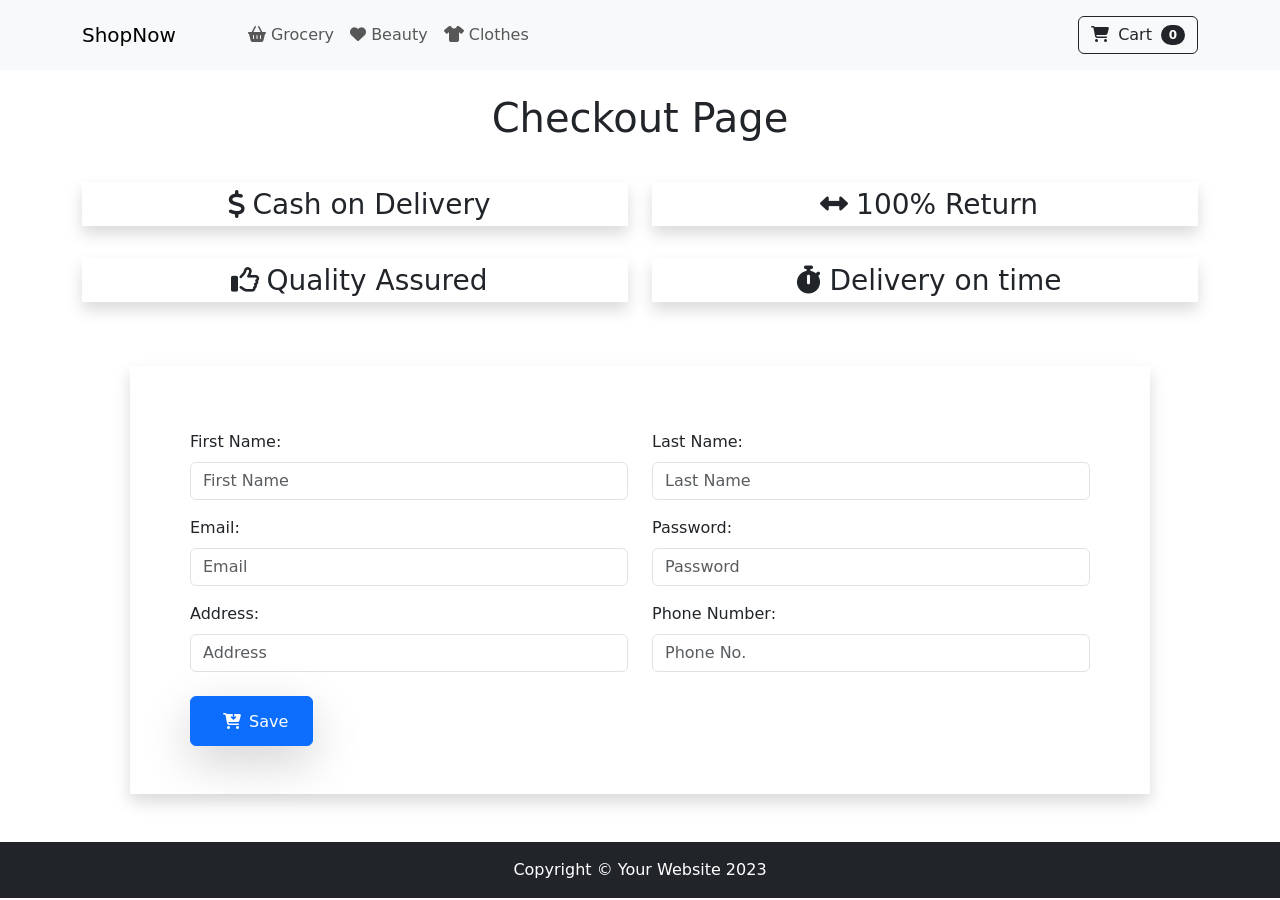
==== checkout.html @ 32a471b2 "Correct checkout validation, added persistence to the cart" ====
<!DOCTYPE html>
<html lang="en">

<head>
	<meta charset="utf-8" />
	<meta name="viewport" content="width=device-width, initial-scale=1, shrink-to-fit=no" />
	<meta name="description" content="" />
	<meta name="author" content="" />
	<title>Checkout</title>
	<!-- Favicon-->
	<link rel="icon" type="image/x-icon" href="images/favicon.ico" />
	<link href="https://cdn.jsdelivr.net/npm/bootstrap@5.3.0/dist/css/bootstrap.min.css" rel="stylesheet"
		integrity="sha384-9ndCyUaIbzAi2FUVXJi0CjmCapSmO7SnpJef0486qhLnuZ2cdeRhO02iuK6FUUVM" crossorigin="anonymous">

	<!-- Fontawesome icons-->
	<link rel="stylesheet" href="https://cdnjs.cloudflare.com/ajax/libs/font-awesome/6.4.0/css/all.min.css"
		integrity="sha512-iecdLmaskl7CVkqkXNQ/ZH/XLlvWZOJyj7Yy7tcenmpD1ypASozpmT/E0iPtmFIB46ZmdtAc9eNBvH0H/ZpiBw=="
		crossorigin="anonymous" referrerpolicy="no-referrer" />

</head>

<body>
	<!-- Navigation-->
	<nav class="navbar py-3 py-lg-0 navbar-light bg-light navbar-expand-lg" id="navbar-example2">
		<div class="container d-flex">
			<a class="navbar-brand" href="./index.html">ShopNow</a>
			<div class="d-flex flex-row order-lg-last align-items-center">

				<button type="button" class="navbar-toggler order-last collapsed" data-bs-toggle="collapse"
					data-bs-target="#navbar" aria-expanded="false" aria-controls="navbar">
					<span class="navbar-toggler-icon"></span>
				</button>
				<ul class="navbar-nav me-3 me-lg-0 d-flex flex-row align-items-center">
					<li class="dropdown search-dropdown nav-item py-lg-3">
						<a href="javascript:void(0)" class="btn btn-outline-dark flex-center" type="button"
							data-bs-toggle="modal" data-bs-target="#cartModal" onclick="open_modal()"
							data-bs-auto-close="outside">
							<i class="fas fa-shopping-cart me-1"></i> Cart <span
								class="badge bg-dark text-white ms-1 rounded-pill" id="count_product">0</span>
						</a>
					</li>
				</ul>
			</div>

			<div id="navbar" class="navbar-collapse collapse">

				<ul class="navbar-nav me-auto mb-4 mb-lg-0 ms-lg-5">
					<li class="nav-item">
						<a class="nav-link" href="./index.html#grocery"><i class="fas fa-shopping-basket"></i> Grocery</a>
					</li>
					<li class="nav-item">
						<a class="nav-link" href="./index.html#beauty"><i class="fas fa-heart"></i> Beauty</a>
					</li>
					<li class="nav-item">
						<a class="nav-link" href="./index.html#clothes"><i class="fas fa-tshirt"></i> Clothes</a>
					</li>

				</ul>
			</div>
		</div>
	</nav>
	<div class="container">
		<h1 class="text-center head m-4">Checkout Page</h1>

		<div class="row mr-0">
			<div class="col-sm-6">
				<h3 class="my-3 bord shadow text-center"><i class="fas fa-dollar-sign p-2"></i>Cash on Delivery</h3>
			</div>
			<div class="col-sm-6 ">
				<h3 class="my-3 bord shadow text-center"><i class="fas fa-arrows-alt-h p-2"></i>100% Return</h3>
			</div>
		</div>

		<div class="row mr-0">
			<div class="col-sm-6">
				<h3 class="my-3 bord shadow text-center"><i class="far fa-thumbs-up p-2"></i>Quality Assured</h3>
			</div>
			<div class="col-sm-6 ">
				<h3 class="my-3 bord shadow text-center"><i class="fas fa-stopwatch p-2"></i>Delivery on time</h3>
			</div>
		</div>
		<form class="form" id="myForm" novalidate>
			<div class="row bord p-5 shadow m-5">
				<div class="col-sm-6">
					<div class="mt-3">
						<label for="fName" class="form-label">First Name:</label>
						<input id="fName" class="form-control ml-3" type="text" placeholder="First Name" />
						<div id="errorName" class="invalid-feedback"></div>
					</div>
					<div class="mt-3 ">
						<label for="fEmail" class="form-label">Email:</label>
						<input id="fEmail" class="form-control ml-3" type="email" placeholder="Email" minlength="3" />
						<div id="errorEmail" class="invalid-feedback"></div>
					</div>
					<div class="mt-3 ">
						<label for="fAddress" class="form-label">Address:</label>
						<input id="fAddress" class="form-control" type="text" placeholder="Address" minlength="3" />
						<div id="errorAddress" class="invalid-feedback"></div>
					</div>
				</div>
				<div class="col-sm-6">
					<div class="mt-3">
						<label for="fLastN" class="form-label">Last Name:</label>
						<input id="fLastN" class="form-control" type="text" placeholder="Last Name" minlength="3" />
						<div id="errorLastN" class="invalid-feedback"></div>
					</div>
					<div class="mt-3">
						<label for="fPassword" class="form-label">Password:</label>
						<input id="fPassword" class="form-control" title="(4-8 characters)" type="password"
							minlength="4" maxlength="8" placeholder="Password" />
						<div id="errorPassword" class="invalid-feedback"></div>
					</div>
					<div class="mt-3">
						<label for="fPhone" class="form-label">Phone Number:</label>
						<input id="fPhone" class="form-control" type="number" placeholder="Phone No." />
						<div id="errorPhone" class="invalid-feedback"></div>
					</div>
				</div>
				<div class="col-12 mt-4 final">
					<button type="submit" id="btn" class="p-2 px-4 btn btn-primary shadow-lg">
						<i class="fas fa-cart-arrow-down p-2"></i>Save
					</button>
				</div>
			</div>
		</form>

	</div>


	<!-- Footer-->
	<footer class="py-3 bg-dark">
		<div class="container">
			<p class="m-0 text-center text-white">Copyright &copy; Your Website 2023</p>
		</div>
	</footer>

	<div class="modal fade" id="cartModal" tabindex="-1" aria-labelledby="exampleModalLabel" aria-hidden="true">
		<div class="modal-dialog">
			<div class="modal-content">
				<div class="modal-header">
					<h5 class="modal-title" id="exampleModalLabel"><i class="fas fa-cart-arrow-down"></i> My Cart</h5>
					<button type="button" class="btn-close" data-bs-dismiss="modal" aria-label="Close"></button>
				</div>
				<div class="modal-body">
					<h3 class="text-center bill px-5">Shopping Cart</h3>
					<div class="table-responsive">
						<table class="table">
							<thead>
								<tr>
									<th scope="col">Product</th>
									<th scope="col">Price</th>
									<th scope="col">Qty.</th>
									<th scope="col">Total <small>(with discount)</small></th>
								</tr>
							</thead>
							<tbody id="cart_list"></tbody>
						</table>
					</div>
					<div class="text-center fs-3">
						Total: $<span id="total_price">0</span>
					</div>
					<div class="text-center">
						<a href="checkout.html" class="btn btn-primary m-3">Checkout</a>
						<button type="button" class="btn btn-secondary m-3" id="clean-cart">Clean Cart</button>
					</div>
				</div>
			</div>
		</div>
	</div>

	<!-- Bootstrap core JS-->
	<script src="https://cdn.jsdelivr.net/npm/bootstrap@5.3.0/dist/js/bootstrap.bundle.min.js"
		integrity="sha384-geWF76RCwLtnZ8qwWowPQNguL3RmwHVBC9FhGdlKrxdiJJigb/j/68SIy3Te4Bkz"
		crossorigin="anonymous"></script>


	<!-- Core theme JS-->
	<script src="js/shop.js"></script>
	<script src="js/checkout.js"></script>
</body>

</html>
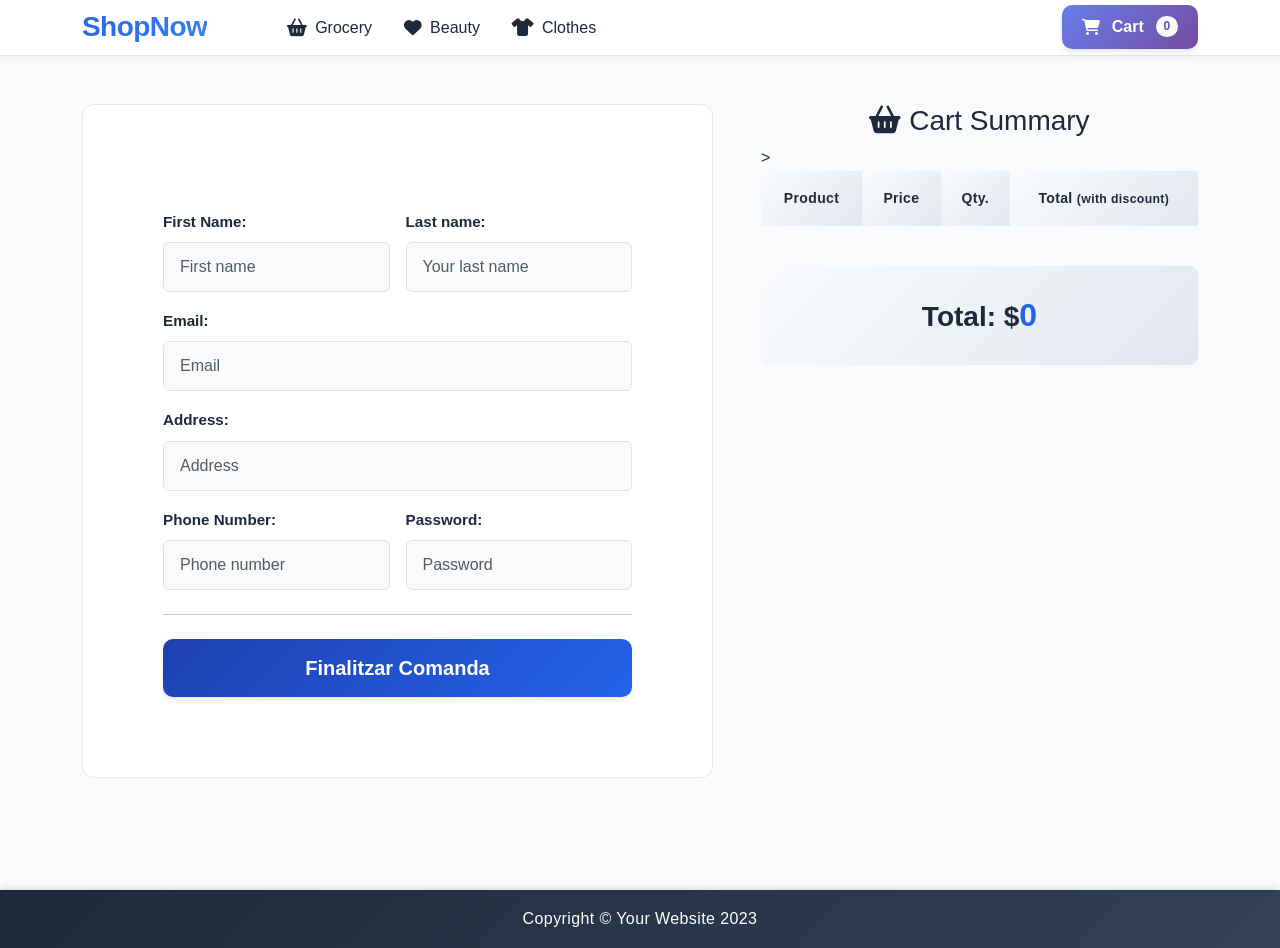
==== commit e3d4b57b: "Checkout design and imported logic. Navbar top fixed" ====
--- a/checkout.html
+++ b/checkout.html
@@ -16,115 +16,139 @@
 	<link rel="stylesheet" href="https://cdnjs.cloudflare.com/ajax/libs/font-awesome/6.4.0/css/all.min.css"
 		integrity="sha512-iecdLmaskl7CVkqkXNQ/ZH/XLlvWZOJyj7Yy7tcenmpD1ypASozpmT/E0iPtmFIB46ZmdtAc9eNBvH0H/ZpiBw=="
 		crossorigin="anonymous" referrerpolicy="no-referrer" />
+	
+	<link rel="stylesheet" href="css/styles.css" />
 
 </head>
 
 <body>
 	<!-- Navigation-->
-	<nav class="navbar py-3 py-lg-0 navbar-light bg-light navbar-expand-lg" id="navbar-example2">
-		<div class="container d-flex">
-			<a class="navbar-brand" href="./index.html">ShopNow</a>
-			<div class="d-flex flex-row order-lg-last align-items-center">
-
-				<button type="button" class="navbar-toggler order-last collapsed" data-bs-toggle="collapse"
-					data-bs-target="#navbar" aria-expanded="false" aria-controls="navbar">
-					<span class="navbar-toggler-icon"></span>
-				</button>
-				<ul class="navbar-nav me-3 me-lg-0 d-flex flex-row align-items-center">
-					<li class="dropdown search-dropdown nav-item py-lg-3">
-						<a href="javascript:void(0)" class="btn btn-outline-dark flex-center" type="button"
-							data-bs-toggle="modal" data-bs-target="#cartModal" onclick="open_modal()"
-							data-bs-auto-close="outside">
-							<i class="fas fa-shopping-cart me-1"></i> Cart <span
-								class="badge bg-dark text-white ms-1 rounded-pill" id="count_product">0</span>
-						</a>
-					</li>
-				</ul>
-			</div>
-
-			<div id="navbar" class="navbar-collapse collapse">
-
-				<ul class="navbar-nav me-auto mb-4 mb-lg-0 ms-lg-5">
-					<li class="nav-item">
-						<a class="nav-link" href="./index.html#grocery"><i class="fas fa-shopping-basket"></i> Grocery</a>
-					</li>
-					<li class="nav-item">
-						<a class="nav-link" href="./index.html#beauty"><i class="fas fa-heart"></i> Beauty</a>
-					</li>
-					<li class="nav-item">
-						<a class="nav-link" href="./index.html#clothes"><i class="fas fa-tshirt"></i> Clothes</a>
-					</li>
-
-				</ul>
-			</div>
-		</div>
-	</nav>
-	<div class="container">
-		<h1 class="text-center head m-4">Checkout Page</h1>
-
-		<div class="row mr-0">
-			<div class="col-sm-6">
-				<h3 class="my-3 bord shadow text-center"><i class="fas fa-dollar-sign p-2"></i>Cash on Delivery</h3>
-			</div>
-			<div class="col-sm-6 ">
-				<h3 class="my-3 bord shadow text-center"><i class="fas fa-arrows-alt-h p-2"></i>100% Return</h3>
-			</div>
-		</div>
-
-		<div class="row mr-0">
-			<div class="col-sm-6">
-				<h3 class="my-3 bord shadow text-center"><i class="far fa-thumbs-up p-2"></i>Quality Assured</h3>
-			</div>
-			<div class="col-sm-6 ">
-				<h3 class="my-3 bord shadow text-center"><i class="fas fa-stopwatch p-2"></i>Delivery on time</h3>
-			</div>
-		</div>
-		<form class="form" id="myForm" novalidate>
-			<div class="row bord p-5 shadow m-5">
-				<div class="col-sm-6">
-					<div class="mt-3">
-						<label for="fName" class="form-label">First Name:</label>
-						<input id="fName" class="form-control ml-3" type="text" placeholder="First Name" />
-						<div id="errorName" class="invalid-feedback"></div>
-					</div>
-					<div class="mt-3 ">
-						<label for="fEmail" class="form-label">Email:</label>
-						<input id="fEmail" class="form-control ml-3" type="email" placeholder="Email" minlength="3" />
-						<div id="errorEmail" class="invalid-feedback"></div>
-					</div>
-					<div class="mt-3 ">
-						<label for="fAddress" class="form-label">Address:</label>
-						<input id="fAddress" class="form-control" type="text" placeholder="Address" minlength="3" />
-						<div id="errorAddress" class="invalid-feedback"></div>
+	<header class="primary-header">
+		<nav class="navbar py-3 py-lg-0 navbar-light bg-light navbar-expand-lg" id="main-nav">
+			<div class="container">
+				<a class="navbar-brand" href="./index.html" aria-label="ShopNow Home">ShopNow</a>
+
+				<aside class="shopping-cart-wrapper d-flex flex-row order-lg-last align-items-center">
+					<button class="navbar-toggler order-last" type="button" data-bs-toggle="collapse"
+						data-bs-target="#navbar" aria-expanded="false" aria-controls="navbar"
+						aria-label="Toggle navigation">
+						<span class="navbar-toggler-icon"></span>
+					</button>
+
+					<div class="navbar-nav me-3 me-lg-0 d-flex flex-row align-items-center">
+						<button class="btn btn-outline-dark cart-button" type="button" data-bs-toggle="modal"
+							data-bs-target="#cartModal" data-bs-auto-close="outside" aria-label="Open shopping cart">
+							<i class="fas fa-shopping-cart me-1" aria-hidden="true"></i>
+							<span>Cart</span>
+							<span class="badge bg-dark text-white ms-1 rounded-pill" id="count_product">0</span>
+						</button>
+					</div>
+				</aside>
+
+				<nav id="navbar" class="navbar-collapse collapse">
+					<ul class="navbar-nav me-auto mb-4 mb-lg-0 ms-lg-5">
+						<li class="nav-item">
+							<a class="nav-link" href="./index.html#grocery">
+								<i class="fas fa-shopping-basket" aria-hidden="true"></i>
+								<span>Grocery</span>
+							</a>
+						</li>
+						<li class="nav-item">
+							<a class="nav-link" href="./index.html#beauty">
+								<i class="fas fa-heart" aria-hidden="true"></i>
+								<span>Beauty</span>
+							</a>
+						</li>
+						<li class="nav-item">
+							<a class="nav-link" href="./index.html#clothes">
+								<i class="fas fa-tshirt" aria-hidden="true"></i>
+								<span>Clothes</span>
+							</a>
+						</li>
+					</ul>
+				</nav>
+			</div>
+		</nav>
+	</header>
+	<main id="main-content">
+		<section class="py-5">
+			<div class="container">
+				<div class="row g-5">
+					<!-- Form Column -->
+					<div class="col-lg-7">
+						<div class="bord p-4 p-md-5">
+							<form class="form mt-4" id="myForm" novalidate>
+								<div class="row g-3">
+									<div class="col-md-6">
+										<label for="fName" class="form-label">First Name:</label>
+										<input id="fName" class="form-control" type="text" placeholder="First name"
+											required minlength="3" />
+										<div id="errorName" class="invalid-feedback"></div>
+									</div>
+									<div class="col-md-6">
+										<label for="fLastN" class="form-label">Last name:</label>
+										<input id="fLastN" class="form-control" type="text" placeholder="Your last name"
+											required minlength="3" />
+										<div id="errorLastN" class="invalid-feedback"></div>
+									</div>
+									<div class="col-12">
+										<label for="fEmail" class="form-label">Email:</label>
+										<input id="fEmail" class="form-control" type="email"
+											placeholder="Email" minlength="3" required />
+										<div id="errorEmail" class="invalid-feedback"></div>
+									</div>
+									<div class="col-12">
+										<label for="fAddress" class="form-label">Address:</label>
+										<input id="fAddress" class="form-control" type="text"
+											placeholder="Address" required minlength="3" />
+										<div id="errorAddress" class="invalid-feedback"></div>
+									</div>
+									<div class="col-md-6">
+										<label for="fPhone" class="form-label">Phone Number:</label>
+										<input id="fPhone" class="form-control" placeholder="Phone number" type="number"required />
+										<div id="errorPhone" class="invalid-feedback"></div>
+									</div>
+									<div class="col-md-6">
+										<label for="fPassword" class="form-label">Password:</label>
+										<input id="fPassword" class="form-control" title="(4-8 characters)" type="password"
+											placeholder="Password" required minlength="4" maxlength="8" />
+										<div id="errorPassword" class="invalid-feedback"></div>
+									</div>
+								</div>
+								<hr class="my-4">
+								<button type="submit" id="btn" class="w-100 btn btn-primary btn-lg">
+									Finalitzar Comanda
+								</button>
+							</form>
+						</div>
+					</div>
+
+					<!-- Cart Summary Column -->
+					<div class="col-lg-5">
+						<div class="cart-summary-box">
+							<h3 class="text-center"><i class="fas fa-shopping-basket"></i> Cart Summary</h3>
+							<div class="table-responsive">
+								<table class="table align-middle">
+									<thead>
+										<tr>
+											<th scope="col">Product</th>
+											<th scope="col">Price</th>
+											<th scope="col">Qty.</th>
+											<th scope="col">Total <small>(with discount)</small></th>>
+										</tr>
+									</thead>
+									<tbody id="cart_list_checkout"></tbody>
+								</table>
+							</div>
+							<div class="text-center fs-3 total-checkout">
+								Total: $<span id="total_price_checkout">0</span>
+							</div>
+						</div>
 					</div>
 				</div>
-				<div class="col-sm-6">
-					<div class="mt-3">
-						<label for="fLastN" class="form-label">Last Name:</label>
-						<input id="fLastN" class="form-control" type="text" placeholder="Last Name" minlength="3" />
-						<div id="errorLastN" class="invalid-feedback"></div>
-					</div>
-					<div class="mt-3">
-						<label for="fPassword" class="form-label">Password:</label>
-						<input id="fPassword" class="form-control" title="(4-8 characters)" type="password"
-							minlength="4" maxlength="8" placeholder="Password" />
-						<div id="errorPassword" class="invalid-feedback"></div>
-					</div>
-					<div class="mt-3">
-						<label for="fPhone" class="form-label">Phone Number:</label>
-						<input id="fPhone" class="form-control" type="number" placeholder="Phone No." />
-						<div id="errorPhone" class="invalid-feedback"></div>
-					</div>
-				</div>
-				<div class="col-12 mt-4 final">
-					<button type="submit" id="btn" class="p-2 px-4 btn btn-primary shadow-lg">
-						<i class="fas fa-cart-arrow-down p-2"></i>Save
-					</button>
-				</div>
-			</div>
-		</form>
-
-	</div>
+			</div>
+		</section>
+	</main>
 
 
 	<!-- Footer-->
@@ -168,6 +192,17 @@
 		</div>
 	</div>
 
+	<div class="modal fade" id="successModal" tabindex="-1" aria-labelledby="successModalLabel" aria-hidden="true">
+		<div class="modal-dialog">
+			<div class="modal-content">
+			<div class="modal-header bg-success text-white">
+				<h5 class="modal-title" id="successModalLabel">Order Complete!</h5> <button type="button" class="btn-close btn-close-white" data-bs-dismiss="modal" aria-label="Close"></button>
+			</div>
+			<div class="modal-body">
+				<p id="successMessage">Your order has been placed successfully! <br>Thank you for your purchase. 🥳</p> </div>
+		</div>
+	</div>
+
 	<!-- Bootstrap core JS-->
 	<script src="https://cdn.jsdelivr.net/npm/bootstrap@5.3.0/dist/js/bootstrap.bundle.min.js"
 		integrity="sha384-geWF76RCwLtnZ8qwWowPQNguL3RmwHVBC9FhGdlKrxdiJJigb/j/68SIy3Te4Bkz"
--- a/css/styles.css
+++ b/css/styles.css
@@ -0,0 +1,787 @@
+/* ===================================
+   SHOPNOW - ENHANCED PROFESSIONAL STYLES
+   =================================== */
+
+/* === ROOT VARIABLES === */
+:root {
+  --primary-color: #2563eb;
+  --primary-dark: #1e40af;
+  --primary-light: #3b82f6;
+  --secondary-color: #64748b;
+  --hero-left: #667eea;
+  --hero-center: #6e65c6;
+  --hero-right: #764ba2;
+  --accent-color: #f59e0b;
+  --success-color: #10b981;
+  --danger-color: #ef4444;
+  --background-light: #f8fafc;
+  --background-white: #ffffff;
+  --text-dark: #1e293b;
+  --border-color: #e2e8f0;
+  --shadow-sm: 0 1px 2px 0 rgba(0, 0, 0, 0.05);
+  --shadow-md: 0 4px 6px -1px rgba(0, 0, 0, 0.1);
+  --shadow-lg: 0 10px 15px -3px rgba(0, 0, 0, 0.1);
+  --shadow-xl: 0 20px 25px -5px rgba(0, 0, 0, 0.1);
+  --transition: all 0.3s cubic-bezier(0.4, 0, 0.2, 1);
+  --border-radius: 12px;
+}
+
+/* === GENERAL STYLES === */
+body {
+  font-family: 'Inter', -apple-system, BlinkMacSystemFont, 'Segoe UI', Roboto, sans-serif;
+  color: var(--text-dark);
+  background-color: var(--background-light);
+  line-height: 1.6;
+}
+
+/* === SKIP LINK === */
+.skip-link {
+  position: absolute;
+  top: -40px;
+  left: 0;
+  background: var(--primary-color);
+  color: white;
+  padding: 8px 16px;
+  text-decoration: none;
+  border-radius: 0 0 4px 0;
+  z-index: 9999;
+}
+
+.skip-link:focus {
+  top: 0;
+}
+
+/* === NAVIGATION === */
+.navbar {
+  background: var(--background-white) !important;
+  box-shadow: 0 2px 8px rgba(0, 0, 0, 0.06);
+  border-bottom: 1px solid var(--border-color);
+  padding: 1rem 0;
+}
+
+.navbar-brand {
+  font-size: 1.75rem;
+  font-weight: 800;
+  background: linear-gradient(135deg, var(--primary-color), var(--primary-light));
+  -webkit-background-clip: text;
+  -webkit-text-fill-color: transparent;
+  background-clip: text;
+  letter-spacing: -0.02em;
+  transition: var(--transition);
+}
+
+.navbar-brand:hover {
+  transform: scale(1.05);
+}
+
+.nav-link {
+  font-weight: 500;
+  color: var(--text-dark) !important;
+  padding: 0.5rem 1rem !important;
+  border-radius: 8px;
+  transition: var(--transition);
+  display: flex;
+  align-items: center;
+  gap: 0.5rem;
+}
+
+.nav-link:hover {
+  background-color: var(--background-light);
+  transform: translateY(-2px);
+}
+
+.nav-link[href="#grocery"]:hover {
+  color: var(--hero-left) !important;
+}
+
+.nav-link[href="#beauty"]:hover {
+  color: var(--hero-center) !important;
+}
+
+.nav-link[href="#clothes"]:hover {
+  color: var(--hero-right) !important;
+}
+
+.nav-link i {
+  font-size: 1.1rem;
+}
+
+/* === CART BUTTON === */
+.cart-button {
+  background: linear-gradient(135deg, var(--hero-left), var(--hero-right)) !important;
+  border: none !important;
+  color: white !important;
+  padding: 0.625rem 1.25rem !important;
+  border-radius: 10px;
+  font-weight: 600;
+  box-shadow: var(--shadow-md);
+  transition: var(--transition);
+  display: flex;
+  align-items: center;
+  gap: 0.5rem;
+}
+
+.cart-button #count_product{
+  color: var(--hero-right) !important;
+}
+
+.cart-button:hover {
+  transform: translateY(-2px);
+  box-shadow: var(--shadow-lg);
+  background: linear-gradient(135deg, var(--primary-dark), var(--primary-color)) !important;
+}
+
+.cart-button:hover #count_product{
+  color: var(--primary-dark) !important;
+}
+
+.cart-button .badge {
+  background-color: var(--background-light) !important;
+  font-weight: 700;
+  padding: 0.35em 0.65em;
+  animation: pulse 2s infinite;
+}
+
+@keyframes pulse {
+  0%, 100% { transform: scale(1); }
+  50% { transform: scale(1.1); }
+}
+
+/* === HERO SECTION === */
+.hero {
+  background: linear-gradient(135deg, var(--hero-left) 0%, var(--hero-right) 100%);
+  padding: 4rem 0 !important;
+  position: relative;
+  overflow: hidden;
+}
+
+.hero::before {
+  content: '';
+  position: absolute;
+  top: 0;
+  left: 0;
+  right: 0;
+  bottom: 0;
+  background: url('data:image/svg+xml,<svg width="100" height="100" xmlns="http://www.w3.org/2000/svg"><defs><pattern id="grid" width="40" height="40" patternUnits="userSpaceOnUse"><path d="M 40 0 L 0 0 0 40" fill="none" stroke="rgba(255,255,255,0.1)" stroke-width="1"/></pattern></defs><rect width="100" height="100" fill="url(%23grid)"/></svg>');
+  opacity: 0.3;
+}
+
+.hero .display-4 {
+  font-weight: 800;
+  letter-spacing: -0.02em;
+  text-shadow: 0 2px 10px rgba(0, 0, 0, 0.2);
+  position: relative;
+  z-index: 1;
+}
+
+.hero .lead {
+  font-size: 1.25rem;
+  font-weight: 500;
+  text-shadow: 0 1px 5px rgba(0, 0, 0, 0.2);
+  position: relative;
+  z-index: 1;
+}
+
+/* === PRODUCT SECTIONS === */
+.product-section {
+  padding: 3rem 0;
+  background-color: var(--background-white);
+}
+
+.product-section:nth-child(even) {
+  background-color: var(--background-light);
+}
+
+.product-section h2 {
+  display: inline-flex;
+  align-items: center;
+  justify-content: center;
+  gap: 0.75rem;
+  font-size: 2.2rem;
+  font-weight: 800;
+  color: var(--text-dark);
+  margin: 0 auto 2.5rem auto;
+  text-transform: uppercase;
+  letter-spacing: 0.05em;
+  position: relative;
+  width: fit-content;
+  left: 50%;
+  transform: translateX(-50%);
+}
+
+.product-section h2::after {
+  content: '';
+  position: absolute;
+  bottom: -10px;
+  left: 50%;
+  transform: translateX(-50%);
+  width: 20vw;
+  height: 4px;
+  background: currentColor;
+  border-radius: 2px;
+}
+
+#grocery h2 {
+  color: var(--hero-left);
+}
+
+#beauty h2 {
+  color: var(--hero-center);
+}
+
+#clothes h2 {
+  color: var(--hero-right);
+}
+
+.product-section h2 i {
+  color: inherit;
+  font-size: 1.8rem;
+}
+
+/* === PRODUCT CARDS === */
+.product-card {
+  border-radius: var(--border-radius);
+  transition: var(--transition);
+  overflow: hidden;
+  background: var(--background-white);
+  height: 100%;
+  display: flex;
+  flex-direction: column;
+}
+
+#grocery .product-card {
+  border: 1px solid var(--hero-left);
+  box-shadow: 0 2px 6px rgba(90, 86, 179, 0.08);
+}
+
+#beauty .product-card {
+  border: 1px solid var(--hero-center);
+  box-shadow: 0 2px 6px rgba(124, 109, 176, 0.08);
+}
+
+#clothes .product-card {
+  border: 1px solid var(--hero-right);
+  box-shadow: 0 2px 6px rgba(79, 107, 150, 0.08);
+}
+
+.product-card:hover {
+  transform: translateY(-8px);
+  border-color: var(--primary-light);
+}
+
+#grocery .product-card:hover {
+  box-shadow: 0 4px 12px rgba(90, 86, 179, 0.15);
+}
+
+#beauty .product-card:hover {
+  box-shadow: 0 4px 12px rgba(124, 109, 176, 0.15);
+}
+
+#clothes .product-card:hover {
+  box-shadow: 0 4px 12px rgba(79, 107, 150, 0.15);
+}
+
+.product-card .card-img-top {
+  object-fit: cover;
+  background: linear-gradient(135deg, #f5f7fa 0%, #c3cfe2 100%);
+  padding: 2rem;
+  transition: var(--transition);
+}
+
+.product-card:hover .card-img-top {
+  transform: scale(1.05);
+}
+
+.product-card .card-body {
+  flex: 1;
+  display: flex;
+  flex-direction: column;
+  padding: 1.5rem;
+}
+
+.product-card h3 {
+  font-size: 1.125rem;
+  font-weight: 600;
+  margin-bottom: 0.75rem;
+  line-height: 1.4;
+}
+
+#grocery .product-card h3,
+#grocery .product-card .price,
+#grocery .product-card .btn {
+  color: var(--hero-left);
+}
+
+#beauty .product-card h3,
+#beauty .product-card .price,
+#beauty .product-card .btn {
+  color: var(--hero-center);
+}
+
+#clothes .product-card h3,
+#clothes .product-card .price,
+#clothes .product-card .btn {
+  color: var(--hero-right);
+}
+
+.product-card .price {
+  font-size: 1.5rem;
+  font-weight: 700;
+  margin: 0;
+}
+
+.product-card .card-footer {
+  background-color: transparent;
+  border-top: 1px solid var(--border-color);
+  padding: 1.25rem;
+}
+
+.product-card .btn {
+  width: 100%;
+  background-color: transparent;
+  font-weight: 600;
+  padding: 0.625rem 1.25rem;
+  border-radius: 8px;
+  transition: var(--transition);
+}
+
+#grocery .product-card .btn{
+  border: 2px solid var(--hero-left);
+}
+
+#beauty .product-card .btn{
+  border: 2px solid var(--hero-center);
+}
+
+#clothes .product-card .btn{
+  border: 2px solid var(--hero-right);
+}
+
+.product-card .btn:hover {
+  transform: scale(1.02);
+  box-shadow: var(--shadow-md);
+}
+
+#grocery .product-card .btn:hover{
+  background-color: var(--hero-left);
+  color: white;
+}
+
+#beauty .product-card .btn:hover{
+  background-color: var(--hero-center);
+  color: white;
+}
+
+#clothes .product-card .btn:hover{
+  background-color: var(--hero-right);
+  color: white;
+}
+
+/* === CHECKOUT PAGE === */
+.head {
+  font-size: 2.25rem;
+  font-weight: 700;
+  color: var(--text-dark);
+  position: relative;
+  display: inline-block;
+  padding-bottom: 1rem;
+}
+
+.head::after {
+  content: '';
+  position: absolute;
+  bottom: 0;
+  left: 50%;
+  transform: translateX(-50%);
+  width: 80px;
+  height: 4px;
+  background: linear-gradient(90deg, var(--primary-color), var(--primary-light));
+  border-radius: 2px;
+}
+
+.bord {
+  border: 1px solid var(--border-color);
+  border-radius: var(--border-radius);
+  background-color: var(--background-white);
+  transition: var(--transition);
+}
+
+.bord:hover {
+  box-shadow: var(--shadow-lg);
+  border-color: var(--primary-light);
+}
+
+.bord h3 {
+  font-size: 1.125rem;
+  font-weight: 600;
+  color: var(--text-dark);
+  padding: 1.25rem;
+  border-radius: var(--border-radius);
+  background: linear-gradient(135deg, #f8fafc 0%, #e2e8f0 100%);
+}
+
+.bord h3 i {
+  color: var(--primary-color);
+  margin-right: 0.5rem;
+  font-size: 1.25rem;
+}
+
+.cart-summary-box .btn-primary{
+  background: linear-gradient(135deg, var(--primary-dark), var(--primary-color)) !important;
+}
+
+.nav-link[href="./index.html#grocery"]:hover {
+  color: var(--hero-left) !important;
+}
+
+.nav-link[href="./index.html#beauty"]:hover {
+  color: var(--hero-center) !important;
+}
+
+.nav-link[href="./index.html#clothes"]:hover {
+  color: var(--hero-right) !important;
+}
+
+/* === FORM STYLES === */
+.form {
+  background-color: var(--background-white);
+  border-radius: var(--border-radius);
+  padding: 2rem;
+}
+
+.form-label {
+  font-weight: 600;
+  color: var(--text-dark);
+  margin-bottom: 0.5rem;
+  font-size: 0.95rem;
+}
+
+.form-control {
+  padding: 0.75rem 1rem;
+  font-size: 1rem;
+  background-color: var(--background-light);
+}
+
+.form-control:focus {
+  transition: none;
+  border-color: transparent;
+  box-shadow: none;
+  outline: none;
+}
+
+.form-control.is-invalid {
+  border-color: var(--danger-color);
+  background-color: #fef2f2;
+}
+
+.invalid-feedback {
+  font-size: 0.875rem;
+  font-weight: 500;
+  color: var(--danger-color);
+  margin-top: 0.5rem;
+}
+
+.btn-primary {
+  background: linear-gradient(135deg, var(--primary-dark), var(--primary-color)) !important;
+  border: none !important;
+  color: white !important;
+  font-weight: 600;
+  padding: 0.875rem 2rem;
+  border-radius: 10px;
+  box-shadow: var(--shadow-md);
+  transition: var(--transition);
+}
+
+.btn-primary:hover {
+  transform: translateY(-2px);
+  box-shadow: var(--shadow-lg);
+  background: linear-gradient(135deg, var(--hero-left), var(--hero-center)) !important;
+
+}
+
+.btn-secondary {
+  background-color: var(--secondary-color) !important;
+  border: none !important;
+  color: white !important;
+  font-weight: 600;
+  padding: 0.875rem 2rem;
+  border-radius: 8px;
+  transition: var(--transition);
+}
+
+.btn-secondary:hover {
+  background-color: #475569 !important;
+  transform: translateY(-2px);
+}
+
+/* === MODAL STYLES === */
+.modal-content {
+  border: none;
+  border-radius: var(--border-radius);
+  box-shadow: var(--shadow-xl);
+}
+
+.modal-content .btn-primary{
+  background: linear-gradient(135deg, var(--primary-dark), var(--primary-color)) !important;
+}
+
+.modal-content .btn-secondary{
+  background: linear-gradient(135deg, var(--secondary-color), var(--secondary-color)) !important;
+}
+
+.modal-content .btn-primary:hover{
+  background: linear-gradient(135deg, var(--hero-left), var(--hero-center)) !important;
+}
+
+.modal-content .btn-secondary:hover{
+  background: linear-gradient(135deg, var(--primary-color), var(--secondary-color)) !important;
+}
+
+.modal-header {
+  background: linear-gradient(180deg, var(--hero-left), var(--hero-center));
+  color: white;
+  border-radius: var(--border-radius) var(--border-radius) 0 0;
+  padding: 1.5rem;
+}
+
+.modal-header .modal-title {
+  font-weight: 700;
+  font-size: 1.5rem;
+}
+
+.modal-header .btn-close {
+  filter: brightness(0) invert(1);
+  opacity: 0.8;
+}
+
+.modal-header .btn-close:hover {
+  opacity: 1;
+}
+
+.modal-body {
+  padding: 2rem;
+}
+
+.modal-body .bill {
+  font-size: 1.5rem;
+  font-weight: 700;
+  color: var(--text-dark);
+  margin-bottom: 1.5rem;
+}
+
+/* === TABLE STYLES === */
+.table {
+  border-collapse: separate;
+  border-spacing: 0;
+}
+
+.table thead th {
+  background: linear-gradient(135deg, #f8fafc 0%, #e2e8f0 100%);
+  color: var(--text-dark);
+  font-weight: 600;
+  font-size: 0.875rem;
+  letter-spacing: 0.025em;
+  padding: 1rem;
+  border: none;
+}
+
+.table tbody tr {
+  transition: var(--transition);
+  border-bottom: 1px solid var(--border-color);
+}
+
+.table tbody tr:hover {
+  background-color: var(--background-light);
+}
+
+.table tbody td {
+  padding: 1rem;
+  vertical-align: middle;
+  border: none;
+}
+
+.table tbody th {
+  font-weight: 600;
+  color: var(--text-dark);
+}
+
+.table .btn-primary {
+  padding: 0.375rem 0.75rem;
+  font-size: 0.875rem;
+  border-radius: 6px;
+  min-width: 36px;
+}
+
+.table .d-flex {
+  gap: 0.75rem;
+  font-weight: 600;
+  color: var(--text-dark);
+}
+
+.text-center.fs-3 {
+  font-weight: 700;
+  color: var(--text-dark);
+  padding: 1.5rem;
+  background: linear-gradient(135deg, #f8fafc 0%, #e2e8f0 100%);
+  border-radius: 8px;
+  margin: 1.5rem 0;
+}
+
+.text-center.fs-3 span {
+  color: var(--primary-color);
+  font-size: 2rem;
+}
+
+.text-muted {
+  color: var(--secondary-color) !important;
+  font-style: italic;
+}
+
+.table th,
+.table td {
+  text-align: center;
+  vertical-align: middle !important;
+}
+
+/* === SUCCESS MODAL === */
+#successModal .modal-header {
+  background: linear-gradient(135deg, var(--hero-left), var(--hero-right)) !important;
+}
+
+#successModal .modal-body {
+  text-align: center;
+  padding: 3rem 2rem;
+}
+
+#successModal .modal-body p {
+  font-size: 1.125rem;
+  color: var(--text-dark);
+  line-height: 1.8;
+}
+
+/* === FOOTER === */
+footer {
+  background: linear-gradient(135deg, #1e293b 0%, #334155 100%);
+  color: white;
+  padding: 2rem 0;
+  margin-top: 4rem;
+  box-shadow: 0 -4px 6px -1px rgba(0, 0, 0, 0.1);
+}
+
+footer p {
+  margin: 0;
+  font-weight: 500;
+  letter-spacing: 0.025em;
+}
+
+/* === RESPONSIVE DESIGN === */
+@media (max-width: 768px) {
+  .hero {
+    padding: 3rem 0 !important;
+  }
+
+  .hero .display-4 {
+    font-size: 2rem;
+  }
+
+  .hero .lead {
+    font-size: 1rem;
+  }
+
+  .product-section h2 {
+    font-size: 1.5rem;
+  }
+
+  .product-card .card-img-top {
+    height: 180px;
+  }
+
+  .navbar-brand {
+    font-size: 1.5rem;
+  }
+
+  .form {
+    padding: 1.5rem;
+  }
+
+  .bord h3 {
+    font-size: 1rem;
+    padding: 1rem;
+  }
+}
+
+@media (max-width: 576px) {
+  .cart-button {
+    padding: 0.5rem 0.875rem !important;
+    font-size: 0.875rem;
+  }
+
+  .nav-link {
+    padding: 0.5rem !important;
+  }
+
+  .product-card .card-body {
+    padding: 1rem;
+  }
+
+  .product-card .card-footer {
+    padding: 1rem;
+  }
+
+  .table {
+    font-size: 0.875rem;
+  }
+
+  .table .btn-primary {
+    padding: 0.25rem 0.5rem;
+    font-size: 0.75rem;
+  }
+}
+
+/* === ANIMATIONS === */
+@keyframes fadeIn {
+  from {
+    opacity: 0;
+    transform: translateY(20px);
+  }
+  to {
+    opacity: 1;
+    transform: translateY(0);
+  }
+}
+
+.product-card {
+  animation: fadeIn 0.5s ease-out;
+}
+
+/* === ACCESSIBILITY IMPROVEMENTS === */
+.btn:focus,
+.form-control:focus,
+.nav-link:focus {
+  outline: 3px solid var(--primary-color);
+  outline-offset: 2px;
+}
+
+.visually-hidden-focusable:focus {
+  position: static;
+  width: auto;
+  height: auto;
+}
+
+/* === PRINT STYLES === */
+@media print {
+  .navbar,
+  footer,
+  .btn,
+  .modal {
+    display: none !important;
+  }
+
+  body {
+    background: white;
+  }
+
+  .product-card {
+    page-break-inside: avoid;
+  }
+}
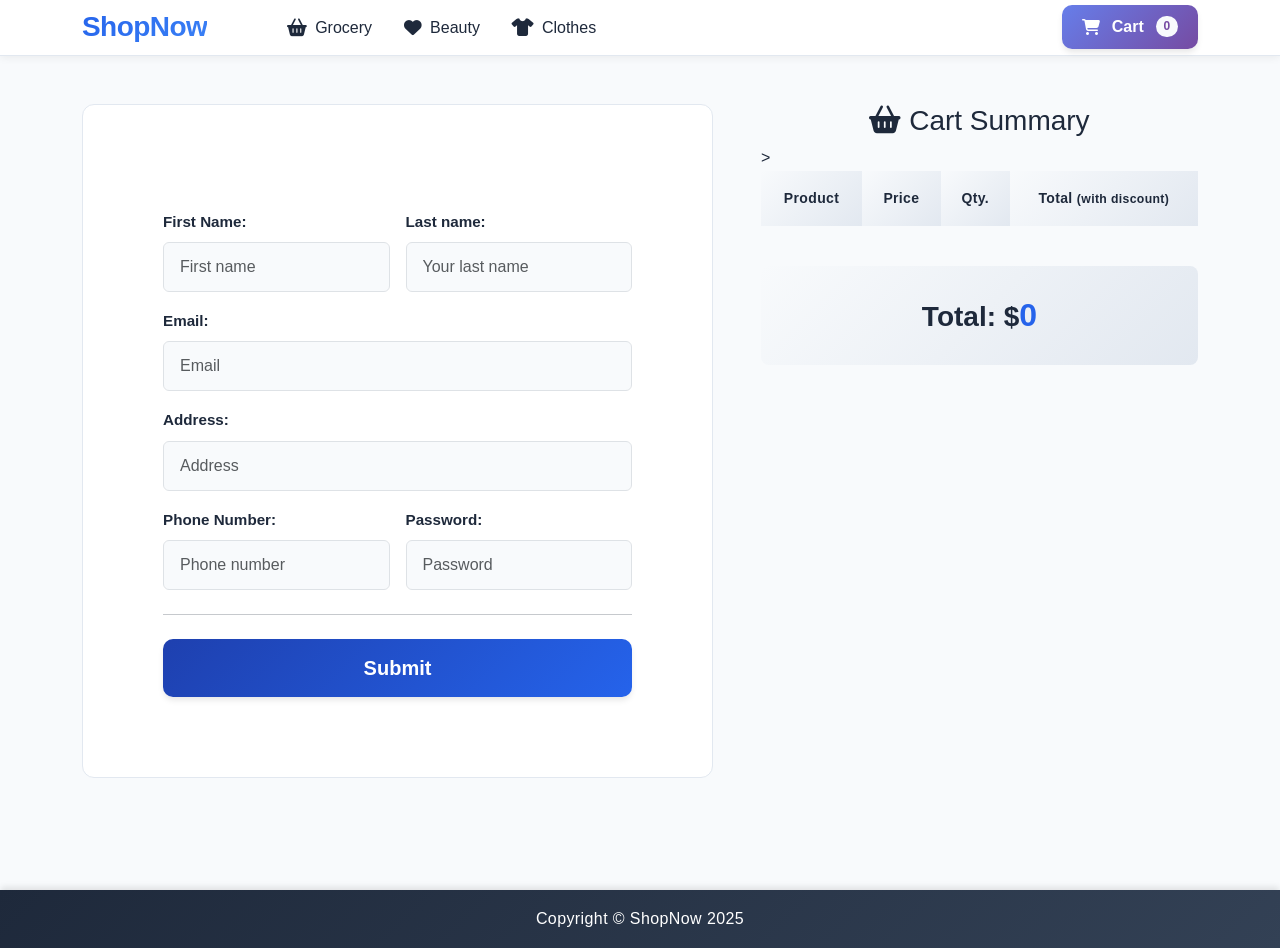
==== commit f0fd151e: "Solved some issues TODO: empty cart checkout validation" ====
--- a/checkout.html
+++ b/checkout.html
@@ -81,26 +81,22 @@
 								<div class="row g-3">
 									<div class="col-md-6">
 										<label for="fName" class="form-label">First Name:</label>
-										<input id="fName" class="form-control" type="text" placeholder="First name"
-											required minlength="3" />
+										<input id="fName" class="form-control" type="text" placeholder="First name" required minlength="3" />
 										<div id="errorName" class="invalid-feedback"></div>
 									</div>
 									<div class="col-md-6">
 										<label for="fLastN" class="form-label">Last name:</label>
-										<input id="fLastN" class="form-control" type="text" placeholder="Your last name"
-											required minlength="3" />
+										<input id="fLastN" class="form-control" type="text" placeholder="Your last name" required minlength="3" />
 										<div id="errorLastN" class="invalid-feedback"></div>
 									</div>
 									<div class="col-12">
 										<label for="fEmail" class="form-label">Email:</label>
-										<input id="fEmail" class="form-control" type="email"
-											placeholder="Email" minlength="3" required />
+										<input id="fEmail" class="form-control" type="email" placeholder="Email" minlength="3" required />
 										<div id="errorEmail" class="invalid-feedback"></div>
 									</div>
 									<div class="col-12">
 										<label for="fAddress" class="form-label">Address:</label>
-										<input id="fAddress" class="form-control" type="text"
-											placeholder="Address" required minlength="3" />
+										<input id="fAddress" class="form-control" type="text" placeholder="Address" required minlength="3" />
 										<div id="errorAddress" class="invalid-feedback"></div>
 									</div>
 									<div class="col-md-6">
@@ -110,14 +106,13 @@
 									</div>
 									<div class="col-md-6">
 										<label for="fPassword" class="form-label">Password:</label>
-										<input id="fPassword" class="form-control" title="(4-8 characters)" type="password"
-											placeholder="Password" required minlength="4" maxlength="8" />
+										<input id="fPassword" class="form-control" title="(4-8 characters)" type="password" placeholder="Password" required minlength="4" maxlength="8" />
 										<div id="errorPassword" class="invalid-feedback"></div>
 									</div>
 								</div>
 								<hr class="my-4">
 								<button type="submit" id="btn" class="w-100 btn btn-primary btn-lg">
-									Finalitzar Comanda
+									Submit
 								</button>
 							</form>
 						</div>
@@ -154,7 +149,7 @@
 	<!-- Footer-->
 	<footer class="py-3 bg-dark">
 		<div class="container">
-			<p class="m-0 text-center text-white">Copyright &copy; Your Website 2023</p>
+			<p class="m-0 text-center text-white">Copyright &copy; ShopNow <span id="current-year">2025</span></p>
 		</div>
 	</footer>
 
@@ -195,11 +190,13 @@
 	<div class="modal fade" id="successModal" tabindex="-1" aria-labelledby="successModalLabel" aria-hidden="true">
 		<div class="modal-dialog">
 			<div class="modal-content">
-			<div class="modal-header bg-success text-white">
-				<h5 class="modal-title" id="successModalLabel">Order Complete!</h5> <button type="button" class="btn-close btn-close-white" data-bs-dismiss="modal" aria-label="Close"></button>
-			</div>
-			<div class="modal-body">
-				<p id="successMessage">Your order has been placed successfully! <br>Thank you for your purchase. 🥳</p> </div>
+				<div class="modal-header bg-success text-white">
+					<h5 class="modal-title" id="successModalLabel">Order Complete!</h5> <button type="button" class="btn-close btn-close-white" data-bs-dismiss="modal" aria-label="Close"></button>
+				</div>
+				<div class="modal-body">
+					<p id="successMessage">Your order has been placed successfully! <br>Thank you for your purchase. 🥳</p> 
+				</div>
+			</div>
 		</div>
 	</div>
 
@@ -210,8 +207,8 @@
 
 
 	<!-- Core theme JS-->
-	<script src="js/shop.js"></script>
-	<script src="js/checkout.js"></script>
+	<script src="js/shop.js"  type="module"></script>
+	<script src="js/checkout.js"  type="module"></script>
 </body>
 
 </html>
